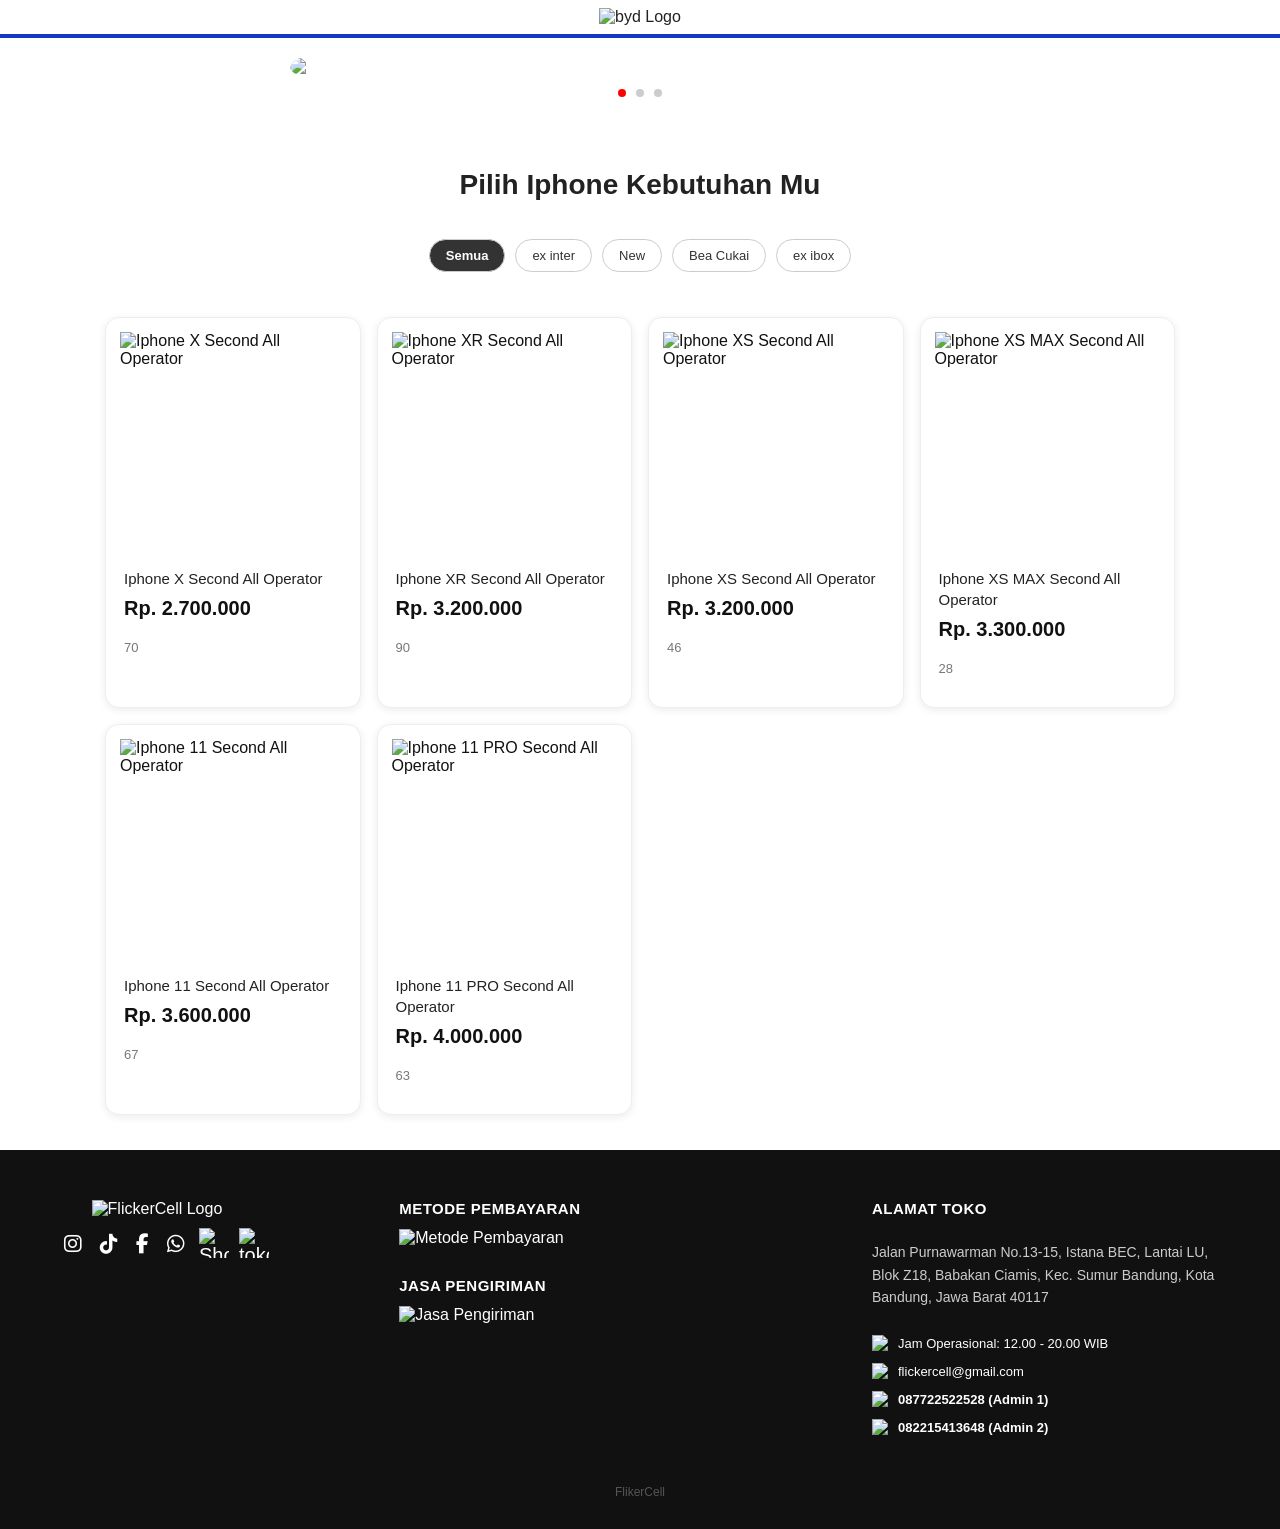
==== index.html @ 77866432 "Update index.html" ====
<!DOCTYPE html>
<html lang="id">
<head>
<meta charset="UTF-8" />
<meta name="viewport" content="width=device-width, initial-scale=1.0" />
<title>Iphone Bandung</title>
<link rel="stylesheet" href="style.css">
  <link rel="icon" href="/favicon.ico" type="image/x-icon">
<link rel="apple-touch-icon" href="/favicon.png">
<link rel="shortcut icon" href="/favicon.ico">
<meta name="google-site-verification" content="d69xEZaRfP4YIIbKnes-CXRsyvH5zd2n7mFxOsiTIuQ" />
</head>
<body>
<header>
  <img src="https://i.ibb.co.com/MxZSPYqS/20260525-080328.png" alt="byd Logo"> 
</header>

  <div class="slider">
  <div class="slides">
    <div class="slide active">
      <img src="https://i.ibb.co.com/QFhQN5Jx/40de943e-57df-45da-b0a8-2baca3d5ff9a-jpg-tplv-6i2l32qzxu-resize-jpeg-850-0.webp">
    </div>
    <div class="slide">
      <img src="https://i.ibb.co.com/HLL6GncL/489ab862-2b8e-408d-936a-4933743d2320-jpg-tplv-6i2l32qzxu-resize-jpeg-850-0.webp">
    </div>
    <div class="slide">
      <img src="https://i.ibb.co.com/S4hpyyCk/1779670259137.png">
    </div>
  </div>

  <div class="dots"></div>
  </div>
  
<main>
  <h2>Pilih Iphone Kebutuhan Mu</h2>
  <br>

  <div class="category-filter-container" 
    style="
    display: flex; 
    gap: 10px;
    justify-content: center;
    overflow-x: auto; 
    padding: 10px 0; 
    margin-bottom: 20px; 
    scrollbar-width: none; 
    -webkit-overflow-scrolling: touch;">
    
    <button class="filter-btn active" data-category="all" style="padding: 8px 16px; border-radius: 20px; border: 1px solid #ccc; background-color: #333; color: #fff; cursor: pointer; font-size: 13px; white-space: nowrap; font-weight: bold;">
      Semua
    </button>

    <button class="filter-btn" data-category="ex-inter" style="padding: 8px 16px; border-radius: 20px; border: 1px solid #ccc; background-color: #fff; color: #333; cursor: pointer; font-size: 13px; white-space: nowrap;">
      ex inter
    </button>

    <button class="filter-btn" data-category="new" style="padding: 8px 16px; border-radius: 20px; border: 1px solid #ccc; background-color: #fff; color: #333; cursor: pointer; font-size: 13px; white-space: nowrap;">
      New
    </button>

    <button class="filter-btn" data-category="bea-cukai" style="padding: 8px 16px; border-radius: 20px; border: 1px solid #ccc; background-color: #fff; color: #333; cursor: pointer; font-size: 13px; white-space: nowrap;">
      Bea Cukai
    </button>

    <button class="filter-btn" data-category="ex-ibox" style="padding: 8px 16px; border-radius: 20px; border: 1px solid #ccc; background-color: #fff; color: #333; cursor: pointer; font-size: 13px; white-space: nowrap;">
      ex ibox
    </button>

  </div>

  <div class="motor-container" id="motorList"></div>
</main>


<footer>
  <div class="footer-container">
    
    <div class="footer-column footer-left-side">
      <div class="footer-logo">
        <img src="https://i.ibb.co.com/1Gp24wQd/20260525-083515.png" alt="FlickerCell Logo"> 
      </div>
      <div class="social-icons">
        <a href="https://www.instagram.com/flickercell" title="Instagram"><i class="fab fa-instagram"></i></a>
        <a href="https://www.tiktok.com/@flickercell?_r=1&_t=ZS-96eoGU2IPG0" title="TikTok"><i class="fab fa-tiktok"></i></a>
        <a href="https://www.facebook.com/flickercell" title="Facebook"><i class="fab fa-facebook-f"></i></a>
        <a href="https://wa.me/6287722124495" target="_blank" title="WhatsApp"><i class="fab fa-whatsapp"></i></a>
        <a href="https://shopee.co.id/tiardestra"><img src="https://i.ibb.co.com/27V7FTwx/android-chrome-192x192.png" alt="Shopee"></a>
        <a href="https://tk.tokopedia.com/ZSx9Btdxv/"><img src="https://i.ibb.co.com/B2LNQmQD/android-chrome-192x192.png" alt="tokopedia"></a>
      </div>
    </div>

    <div class="footer-column footer-center-side">
      <div class="footer-section">
        <h4>Metode Pembayaran</h4>
        <div class="gateway-images">
          <img src="https://bim4s4kti.eraspace.com/media/wysiwyg/footer/Logo_FT_Payment_Gpay_27_Januari_2026_.png" alt="Metode Pembayaran">
        </div>
      </div>
      
      <div class="footer-section">
        <h4>Jasa Pengiriman</h4>
        <div class="gateway-images">
          <img src="https://i.ibb.co.com/4Zqh94nY/20260525-110727.png" alt="Jasa Pengiriman">
        </div>
      </div>
    </div>

    <div class="footer-column footer-right-side">
      <h4>Alamat Toko</h4>
      <div class="address-box">
        <p>Jalan Purnawarman No.13-15, Istana BEC, Lantai LU, Blok Z18, Babakan Ciamis, Kec. Sumur Bandung, Kota Bandung, Jawa Barat 40117</p>
      </div>

      <div class="contact-list-box" style="display: flex; flex-direction: column; gap: 12px; font-family: sans-serif; text-align: left; width: 100%; max-width: 400px; margin-top: 15px;"><div class="contact-item" style="display: flex; align-items: center; gap: 10px;"><img src="https://img.icons8.com/ios-glyphs/30/ffffff/clock--v1.png" alt="Jam" style="width: 16px; height: 16px; object-fit: contain;"><span style="font-size: 13px; color: #ffffff;">Jam Operasional: 12.00 - 20.00 WIB</span></div>
        <div class="contact-item" style="display: flex; align-items: center; gap: 10px;"><img src="https://img.icons8.com/ios-glyphs/30/ffffff/filled-message.png" alt="Email" style="width: 16px; height: 16px; object-fit: contain;"><a href="mailto:flickercell@gmail.com" style="font-size: 13px; color: #ffffff; text-decoration: none;">flickercell@gmail.com</a></div>
        <div class="contact-item" style="display: flex; align-items: center; gap: 10px;"><img src="https://img.icons8.com/ios-glyphs/30/ffffff/whatsapp.png" alt="WhatsApp" style="width: 16px; height: 16px; object-fit: contain;"><a href="https://wa.me/6287722522528" target="_blank" style="font-size: 13px; color: #ffffff; text-decoration: none; font-weight: bold;">087722522528 (Admin 1)</a></div>
        <div class="contact-item" style="display: flex; align-items: center; gap: 10px;"><img src="https://img.icons8.com/ios-glyphs/30/ffffff/whatsapp.png" alt="WhatsApp" style="width: 16px; height: 16px; object-fit: contain;"><a href="https://wa.me/6282215413648" target="_blank" style="font-size: 13px; color: #ffffff; text-decoration: none; font-weight: bold;">082215413648 (Admin 2)</a></div></div>
      
      
    </div>

  

  </div>

  <small>FlikerCell</small>
</footer>

  

<link
  rel="stylesheet"
  href="https://cdnjs.cloudflare.com/ajax/libs/font-awesome/6.5.0/css/all.min.css"
/>
<script src="script.js"></script>
  
</body>
</html>
---- style.css ----
/* ============================================================
   GLOBAL STYLE
============================================================ */
body {
  margin: 0;
  font-family: 'Arial', sans-serif;
  background: #fff;
  color: #222;
}

/* ============================================================
   HEADER BANNER UTAMA
============================================================ */
header {
  text-align: center;
  border-bottom: 4px solid #1339c2;
  padding: 8px 0;
}
header img {
  width: 150px;
  height: auto;
}

main {
  max-width: 1100px;
  margin: auto;
  padding: 20px;
}

h2 {
  text-align: center;
  margin-bottom: 10px;
  font-size: 28px;
  font-weight: bold;
}

header a img, footer a img {
  transition: opacity 0.3s ease;
}
header a img:hover, footer a img:hover {
  opacity: 0.85;
  cursor: pointer;
}

/* ============================================================
   TABS KATEGORI (BERANDA / HOMEPAGE)
============================================================ */
.tabs {
  display: flex;
  justify-content: center;
  flex-wrap: wrap;
  gap: 20px;
  margin-bottom: 25px;
}
.tab {
  font-size: 18px;
  font-weight: bold;
  cursor: pointer;
  color: #555;
  position: relative;
  transition: color 0.3s ease;
}
.tab:hover {
  color: #000;
}
.tab.active {
  color: red;
}
.tab.active::after {
  content: "";
  display: block;
  height: 3px;
  background: red;
  width: 100%;
  margin-top: 4px;
  border-radius: 2px;
}
  
/* ============================================================
   GRID & CARD PRODUK BERANDA (HOMEPAGE)
============================================================ */
#motorList {
  display: grid;
  grid-template-columns: repeat(auto-fit, minmax(220px, 1fr));
  gap: 16px;
  padding: 15px;
  max-width: 1200px;
  margin: auto;
}

.motor-card {
  border: 1px solid #eee;
  border-radius: 14px;
  background: #fff;
  overflow: hidden;
  box-shadow: 0 2px 8px rgba(0,0,0,0.08);
  transition: 0.25s;
  position: relative;
  display: block;
  text-decoration: none;
  color: #111;
  padding: 14px;
}
.motor-card:hover {
  transform: translateY(-4px);
  box-shadow: 0 4px 12px rgba(0,0,0,0.12);
}
.motor-card img {
  width: 100%;
  height: 220px;
  object-fit: contain;
  display: block;
  margin-bottom: 12px;
}
.motor-card .info {
  padding: 4px;
}
.motor-card h3 {
  margin: 0;
  font-size: 15px;
  font-weight: 400;
  line-height: 1.4;
  color: #222;
}
.price {
  margin-top: 8px;
  font-size: 20px;
  font-weight: bold;
  color: #111;
}
.sold {
  margin-top: 4px;
  font-size: 13px;
  color: #777;
}
.new-label {
  position: absolute;
  top: 10px;
  right: 10px;
  background: red;
  color: white;
  padding: 4px 10px;
  border-radius: 999px;
  font-size: 12px;
  font-weight: bold;
}

/* ============================================================
   AUTO BANNER PROMO (HOMEPAGE / BERANDA)
============================================================ */
.slider {
  position: relative;
  overflow: hidden;
  margin: 20px auto;
  border-radius: 12px;
  max-width: 700px;
}
.slides {
  display: flex;
  transition: transform 0.5s ease;
}
.slide {
  min-width: 100%;
}
.slides img {
  width: 100%;
  display: block;
  border-radius: 12px;
  object-fit: contain;
}
.dots {
  text-align: center;
  margin-top: 10px;
}
.dots span {
  height: 8px;
  width: 8px;
  margin: 5px;
  display: inline-block;
  background: #ccc;
  border-radius: 50%;
  cursor: pointer;
  transition: background 0.3s;
}
.dots .active {
  background: red;
}

/* ============================================================
   HALAMAN DETIL POSTINGAN (KHUSUS PRODUK / IPHONE)
============================================================ */
.post-container {
  max-width: 600px;
  margin: 20px auto;
  padding: 0 15px;
}
.post {
  border: none !important;
  box-shadow: none !important;
}

/* Slider Gambar Detil Produk */
.image-slider {
  position: relative;
  width: 100%;
  max-width: 500px; 
  margin: 0 auto 10px auto;
  overflow: hidden;
  border-radius: 12px;
  background: #f8f8f8;
  box-shadow: 0 2px 10px rgba(0,0,0,0.05);
}
.slider-wrapper {
  display: flex;
  width: 100%;
  transition: transform 0.4s ease-in-out;
  touch-action: pan-y;
}
.slider-wrapper img {
  width: 100%;
  flex-shrink: 0;
  object-fit: contain;
  background: #fff;
}

/* Lingkaran Dots Halaman Detil */
.slider-dots {
  text-align: center;
  padding: 10px 0;
  width: 100%;
}
.slider-dots .dot {
  cursor: pointer;
  height: 9px;
  width: 9px;
  margin: 0 5px;
  background-color: #cccccc; 
  border-radius: 50%;
  display: inline-block;
  transition: all 0.3s ease;
}
.slider-dots .dot.active, .slider-dots .dot:hover {
  background-color: #222222 !important; 
  transform: scale(1.2);
}

/* Header Info Harga & Judul Detil */
.product-info-header {
  margin-top: 15px;
  text-align: left;
}
.product-info-header .product-price {
  color: #25D366; 
  font-size: 22px;
  font-weight: bold;
  margin: 0 0 5px 0;
}
.product-info-header h1 {
  font-size: 24px;
  margin: 0 !important;
  color: #222222 !important; /* Judul disetel gelap agar tidak menyatu ke background */
  font-weight: bold;
  border-left: none !important;
  padding-left: 0 !important;
  text-align: left;
}

/* Kotak Deskripsi Tunggal (Sudah Disatukan) */
.product-description {
  margin-top: 20px;
  border-top: 1px solid #eeeeee;
  padding-top: 15px;
}
.product-description h2 {
  font-size: 16px;
  color: #777777;
  margin-bottom: 12px;
  text-align: left;
  text-transform: uppercase;
  letter-spacing: 0.5px;
}
.desc-box.full-desc {
  background: #f9f9f9; 
  padding: 18px;
  border-radius: 10px;
  border: 1px solid #eaeaea;
  text-align: left;
}
.desc-box h3 {
  font-size: 14px;
  margin: 15px 0 10px 0;
  color: #222222;
}
.desc-box h3:first-child {
  margin-top: 0;
}
.desc-box ul {
  margin: 0 0 15px 0;
  padding-left: 20px;
  color: #444444;
  font-size: 14px;
  line-height: 1.6;
}
.desc-box ul:last-child {
  margin-bottom: 0;
}
.desc-divider {
  border: 0;
  border-top: 1px dashed #dddddd;
  margin: 15px 0;
}

/* Tombol Aksi Beli Sekarang */
.buy-action-container {
  margin-top: 25px;
  text-align: center;
}
.buy-now-btn {
  display: inline-flex;
  align-items: center;
  justify-content: center;
  gap: 8px;
  width: 95%;
  max-width: 400px;
  padding: 14px;
  background-color: #25D366; 
  color: #ffffff;
  font-size: 16px;
  font-weight: bold;
  text-decoration: none;
  border-radius: 10px;
  box-shadow: 0 4px 12px rgba(37, 211, 102, 0.2);
  transition: transform 0.2s, background-color 0.2s;
}
.buy-now-btn:hover {
  background-color: #1fba58;
  transform: translateY(-2px);
}

/* ============================================================
   WADAH AREA FOOTER (RESPONSIVE)
============================================================ */
footer {
  background: #111;
  color: #fff;
  padding: 50px 5vw 30px;
  font-family: 'Arial', sans-serif;
  width: 100%;
  box-sizing: border-box;
}
.footer-container {
  display: flex;
  justify-content: space-between;
  align-items: flex-start;
  flex-wrap: nowrap;
  gap: 60px;
}
.footer-column {
  display: flex;
  flex-direction: column;
}
.footer-left-side { flex: 0.8; gap: 15px; }
.footer-center-side { flex: 1.2; gap: 30px; }
.footer-right-side { flex: 1; gap: 12px; }

.footer-logo img {
  width: 220px;
  height: auto;
  display: block;
  margin: 0 auto; /* Logo FlickerCell presisi */
}
.social-icons { display: flex; gap: 18px; }
.social-icons a {
  color: #fff;
  font-size: 20px;
  text-decoration: none;
  transition: transform 0.2s, color 0.2s;
}
.social-icons a:hover { color: #25D366; transform: scale(1.15); }
.social-icons a img {
  width: 30px !important;    
  height: 30px !important;   
  object-fit: contain !important;
  display: inline-block !important;
  vertical-align: middle !important; 
  margin-top: -6px !important; 
  margin-left: -4px !important;
  margin-right: -4px !important;
}

footer h4 {
  font-size: 15px;
  font-weight: bold;
  color: #fff;
  margin: 0 0 12px 0;
  text-transform: uppercase;
  letter-spacing: 0.5px;
}
.gateway-images img {
  width: 100%;
  max-width: 340px;
  height: auto;
  display: block;
}
.address-box p { font-size: 14px; color: #ccc; line-height: 1.6; margin: 0; }
footer small { display: block; margin-top: 50px; text-align: center; color: #555; font-size: 12px; }

/* ============================================================
   TOMBOL TOGGLE FLOATING WHATSAPP
============================================================ */
.whatsapp-float {
  position: fixed;
  width: 60px;
  height: 60px;
  bottom: 25px;
  right: 25px;
  background-color: #25d366;
  border-radius: 50%;
  display: flex !important;
  justify-content: center !important;
  align-items: center !important;
  box-shadow: 0 4px 15px rgba(0,0,0,0.2);
  z-index: 9999;
  animation: pulse-green 2s infinite;
}
.whatsapp-float svg { width: 32px !important; fill: white !important; }
@keyframes pulse-green {
  0% { box-shadow: 0 0 0 0 rgba(37, 211, 102, 0.7); }
  70% { box-shadow: 0 0 0 15px rgba(37, 211, 102, 0); }
  100% { box-shadow: 0 0 0 0 rgba(37, 211, 102, 0); }
}

/* ============================================================
   MEDIA QUERY LAYAR MOBILE HP (MAX-WIDTH: 768PX)
============================================================ */
@media (max-width: 768px) {
  #motorList { grid-template-columns: repeat(2, 1fr); gap: 12px; padding: 12px; }
  .slider { max-width: 100%; }
  
  /* Struktur Footer Mobile Rata Tengah */
  .footer-container { flex-direction: column; align-items: center; text-align: center; gap: 35px; }
  .footer-left-side, .footer-center-side, .footer-right-side { align-items: center; text-align: center; width: 100%; }
  .social-icons { justify-content: center; }
  .gateway-images img { margin: 0 auto; }
  .address-box p { text-align: center; }
  
  .buy-now-btn { max-width: 100%; } /* Melebar penuh di HP agar mudah ditap jari */
  }
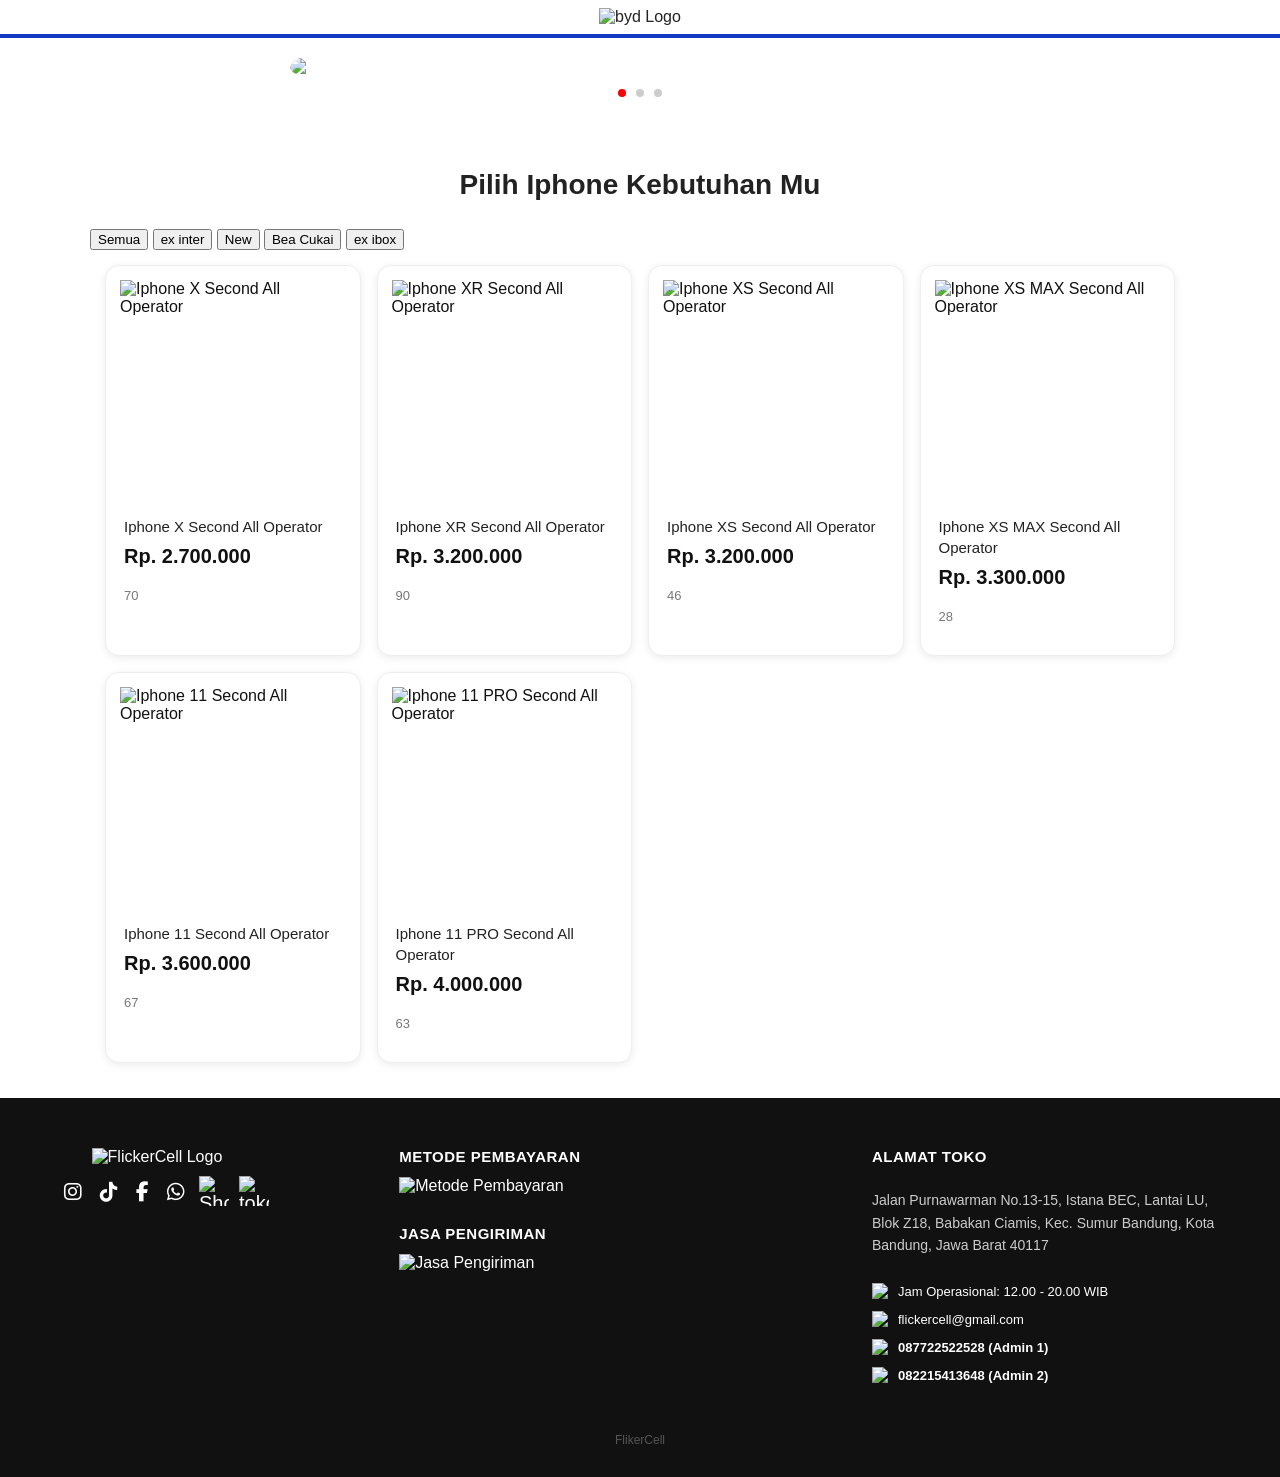
==== commit 1729d790: "Update index.html" ====
--- a/index.html
+++ b/index.html
@@ -35,41 +35,17 @@
   <h2>Pilih Iphone Kebutuhan Mu</h2>
   <br>
 
-  <div class="category-filter-container" 
-    style="
-    display: flex; 
-    gap: 10px;
-    justify-content: center;
-    overflow-x: auto; 
-    padding: 10px 0; 
-    margin-bottom: 20px; 
-    scrollbar-width: none; 
-    -webkit-overflow-scrolling: touch;">
-    
-    <button class="filter-btn active" data-category="all" style="padding: 8px 16px; border-radius: 20px; border: 1px solid #ccc; background-color: #333; color: #fff; cursor: pointer; font-size: 13px; white-space: nowrap; font-weight: bold;">
-      Semua
-    </button>
-
-    <button class="filter-btn" data-category="ex-inter" style="padding: 8px 16px; border-radius: 20px; border: 1px solid #ccc; background-color: #fff; color: #333; cursor: pointer; font-size: 13px; white-space: nowrap;">
-      ex inter
-    </button>
-
-    <button class="filter-btn" data-category="new" style="padding: 8px 16px; border-radius: 20px; border: 1px solid #ccc; background-color: #fff; color: #333; cursor: pointer; font-size: 13px; white-space: nowrap;">
-      New
-    </button>
-
-    <button class="filter-btn" data-category="bea-cukai" style="padding: 8px 16px; border-radius: 20px; border: 1px solid #ccc; background-color: #fff; color: #333; cursor: pointer; font-size: 13px; white-space: nowrap;">
-      Bea Cukai
-    </button>
-
-    <button class="filter-btn" data-category="ex-ibox" style="padding: 8px 16px; border-radius: 20px; border: 1px solid #ccc; background-color: #fff; color: #333; cursor: pointer; font-size: 13px; white-space: nowrap;">
-      ex ibox
-    </button>
-
+  <div class="category-filter-container">
+    <button class="filter-btn active" data-category="all">Semua</button>
+    <button class="filter-btn" data-category="ex-inter">ex inter</button>
+    <button class="filter-btn" data-category="new">New</button>
+    <button class="filter-btn" data-category="bea-cukai">Bea Cukai</button>
+    <button class="filter-btn" data-category="ex-ibox">ex ibox</button>
   </div>
 
   <div class="motor-container" id="motorList"></div>
 </main>
+
 
 
 <footer>
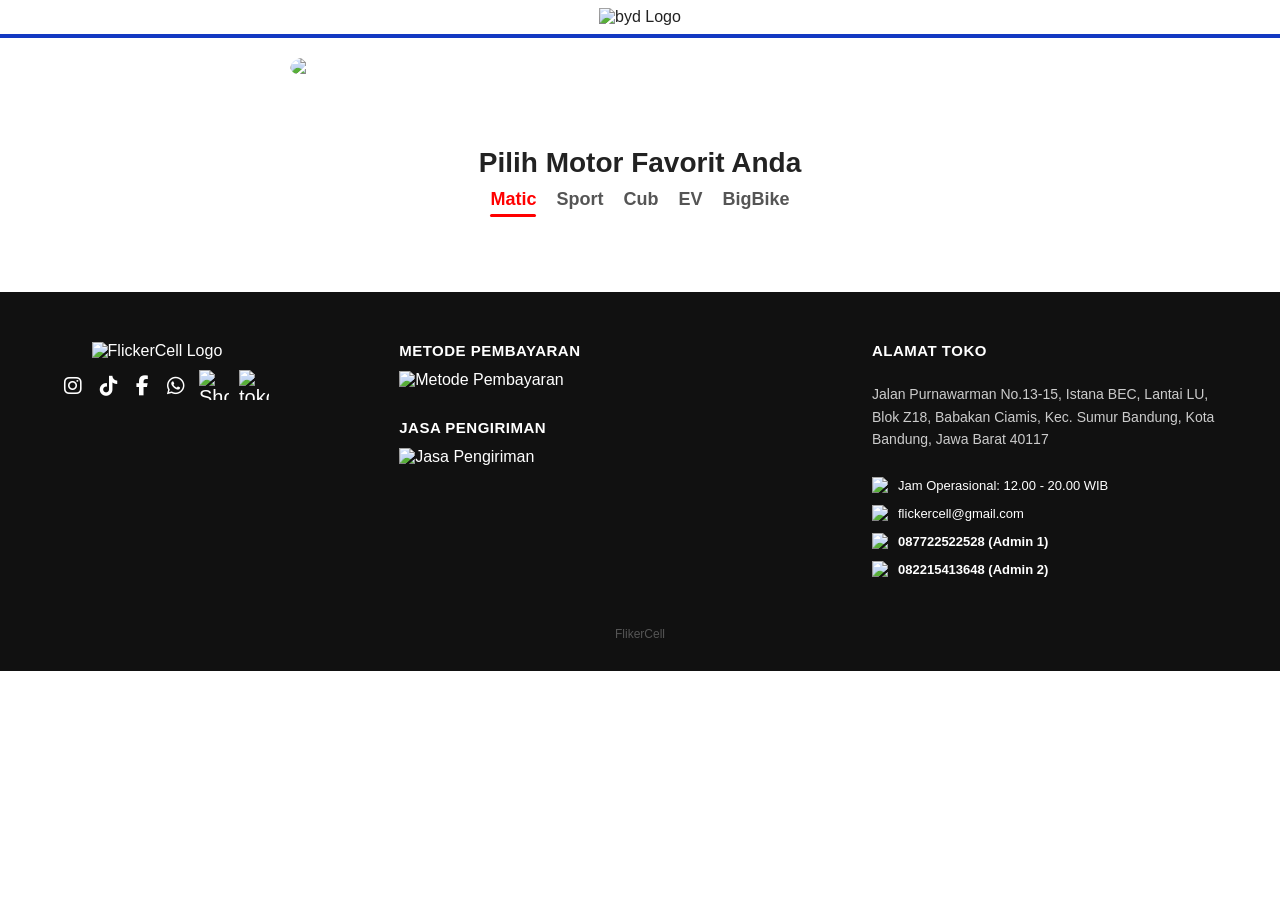
==== commit 459b8096: "Update index.html" ====
--- a/index.html
+++ b/index.html
@@ -32,15 +32,13 @@
   </div>
   
 <main>
-  <h2>Pilih Iphone Kebutuhan Mu</h2>
-  <br>
-
-  <div class="category-filter-container">
-    <button class="filter-btn active" data-category="all">Semua</button>
-    <button class="filter-btn" data-category="ex-inter">ex inter</button>
-    <button class="filter-btn" data-category="new">New</button>
-    <button class="filter-btn" data-category="bea-cukai">Bea Cukai</button>
-    <button class="filter-btn" data-category="ex-ibox">ex ibox</button>
+  <h2>Pilih Motor Favorit Anda</h2>
+  <div class="tabs">
+    <div class="tab active" data-category="matic">Matic</div>
+    <div class="tab" data-category="sport">Sport</div>
+    <div class="tab" data-category="cub">Cub</div>
+    <div class="tab" data-category="ev">EV</div>
+    <div class="tab" data-category="bigbike">BigBike</div>
   </div>
 
   <div class="motor-container" id="motorList"></div>
--- a/style.css
+++ b/style.css
@@ -185,6 +185,76 @@
 .dots .active {
   background: red;
 }
+
+
+/* --- STYLING UTAMA CONTAINER & TOMBOL --- */
+.category-filter-container {
+  display: flex;
+  overflow-x: auto;
+  scrollbar-width: none; /* Hilangkan scrollbar di Firefox */
+  -webkit-overflow-scrolling: touch; /* Scroll smooth di iPhone */
+}
+
+.category-filter-container::-webkit-scrollbar {
+  display: none; /* Hilangkan scrollbar di Chrome/Safari */
+}
+
+.filter-btn {
+  border: 1px solid #ccc;
+  border-radius: 20px;
+  cursor: pointer;
+  white-space: nowrap;
+  transition: all 0.3s ease;
+}
+
+
+/* --- TAMPILAN DESKTOP (Layar Lebar) --- */
+@media (min-width: 769px) {
+  .category-filter-container {
+    justify-content: center; /* Tombol otomatis ke tengah di PC */
+    gap: 10px;
+    padding: 10px 0;
+    margin-bottom: 20px;
+  }
+  
+  .filter-btn {
+    padding: 8px 16px;
+    font-size: 13px;
+    background-color: #fff;
+    color: #333;
+  }
+  
+  .filter-btn.active {
+    background-color: #333;
+    color: #fff;
+    font-weight: bold;
+  }
+}
+
+
+/* --- TAMPILAN MOBILE (Layar HP) --- */
+@media (max-width: 768px) {
+  .category-filter-container {
+    justify-content: flex-start; /* Mepet kiri di HP agar bisa di-slide/geser */
+    gap: 6px;
+    padding: 5px 10px;
+    margin-bottom: 15px;
+  }
+  
+  .filter-btn {
+    padding: 6px 12px; /* Ukuran boks mengecil di HP */
+    font-size: 11px;    /* Tulisan mengecil di HP */
+    background-color: #fff;
+    color: #333;
+  }
+  
+  .filter-btn.active {
+    background-color: #333;
+    color: #fff;
+    font-weight: bold;
+  }
+}
+
 
 /* ============================================================
    HALAMAN DETIL POSTINGAN (KHUSUS PRODUK / IPHONE)
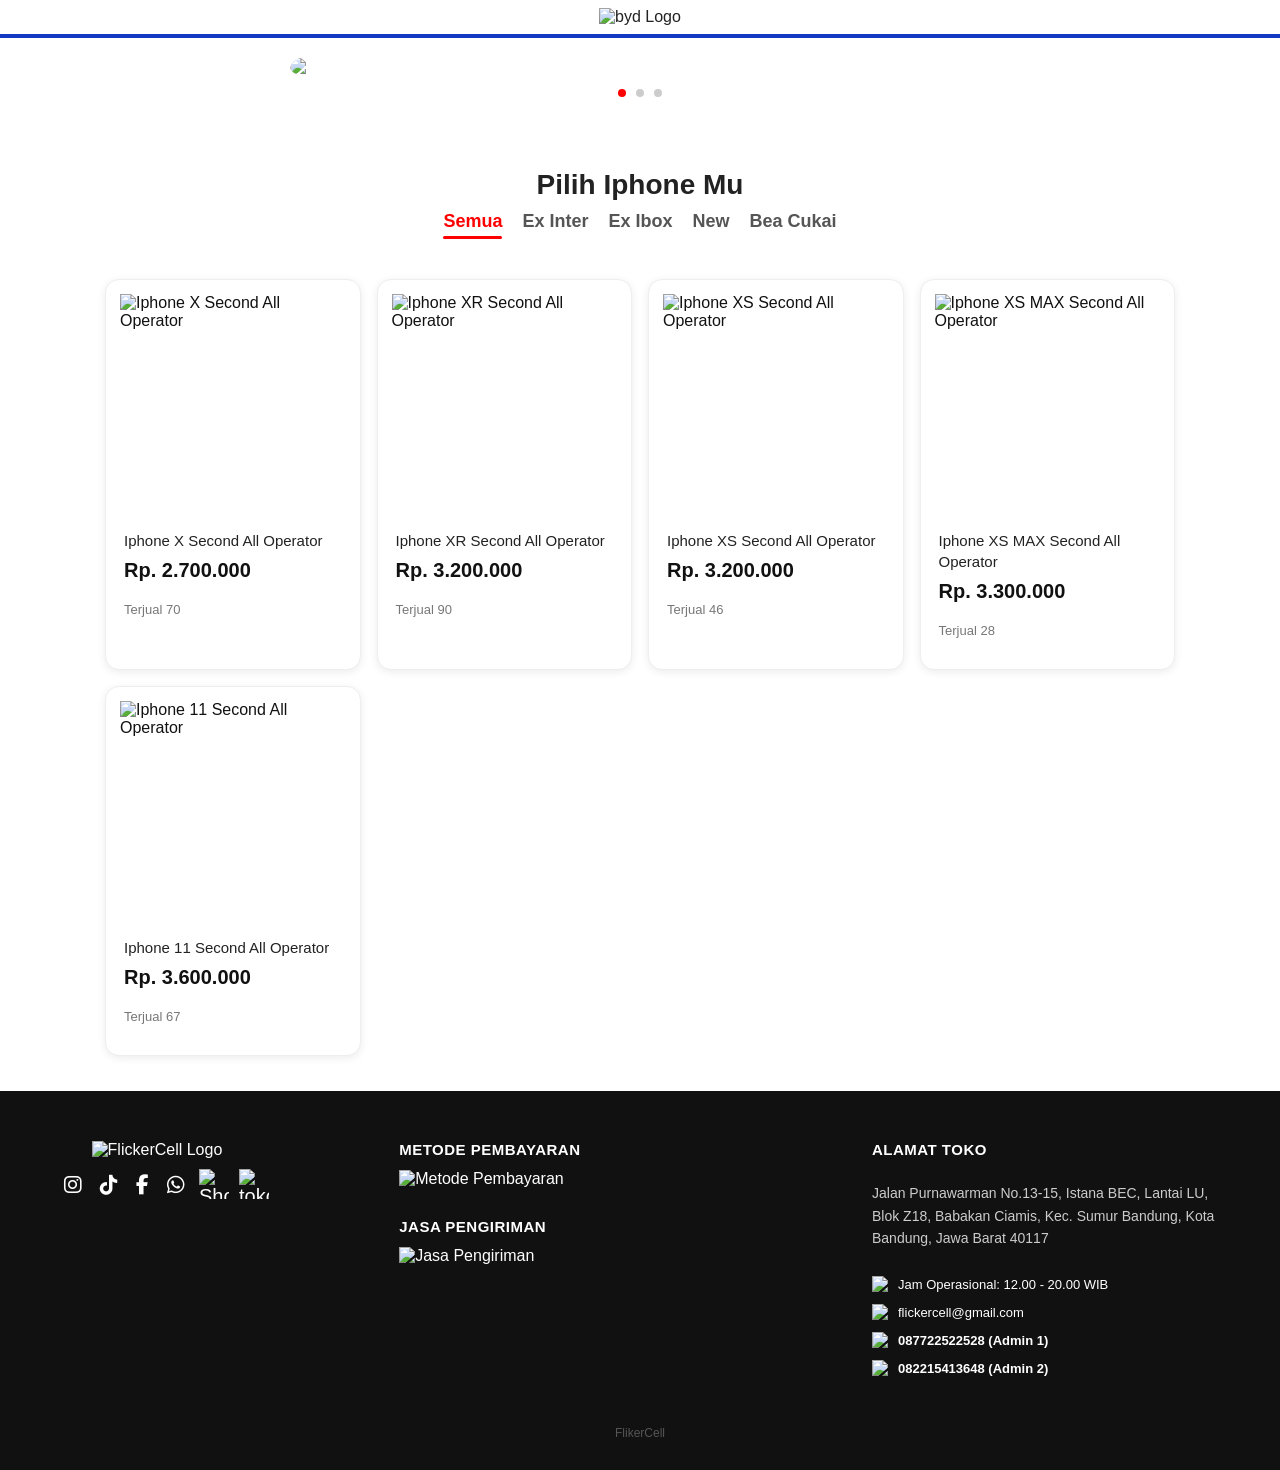
==== commit 07d2ba98: "Update index.html" ====
--- a/index.html
+++ b/index.html
@@ -32,13 +32,13 @@
   </div>
   
 <main>
-  <h2>Pilih Motor Favorit Anda</h2>
+  <h2>Pilih Iphone Mu</h2>
   <div class="tabs">
-    <div class="tab active" data-category="matic">Matic</div>
-    <div class="tab" data-category="sport">Sport</div>
-    <div class="tab" data-category="cub">Cub</div>
-    <div class="tab" data-category="ev">EV</div>
-    <div class="tab" data-category="bigbike">BigBike</div>
+    <div class="tab active" data-category="matic">Semua</div>
+    <div class="tab" data-category="inter">Ex Inter</div>
+    <div class="tab" data-category="ibox">Ex Ibox</div>
+    <div class="tab" data-category="new">New</div>
+    <div class="tab" data-category="cukai">Bea Cukai</div>
   </div>
 
   <div class="motor-container" id="motorList"></div>
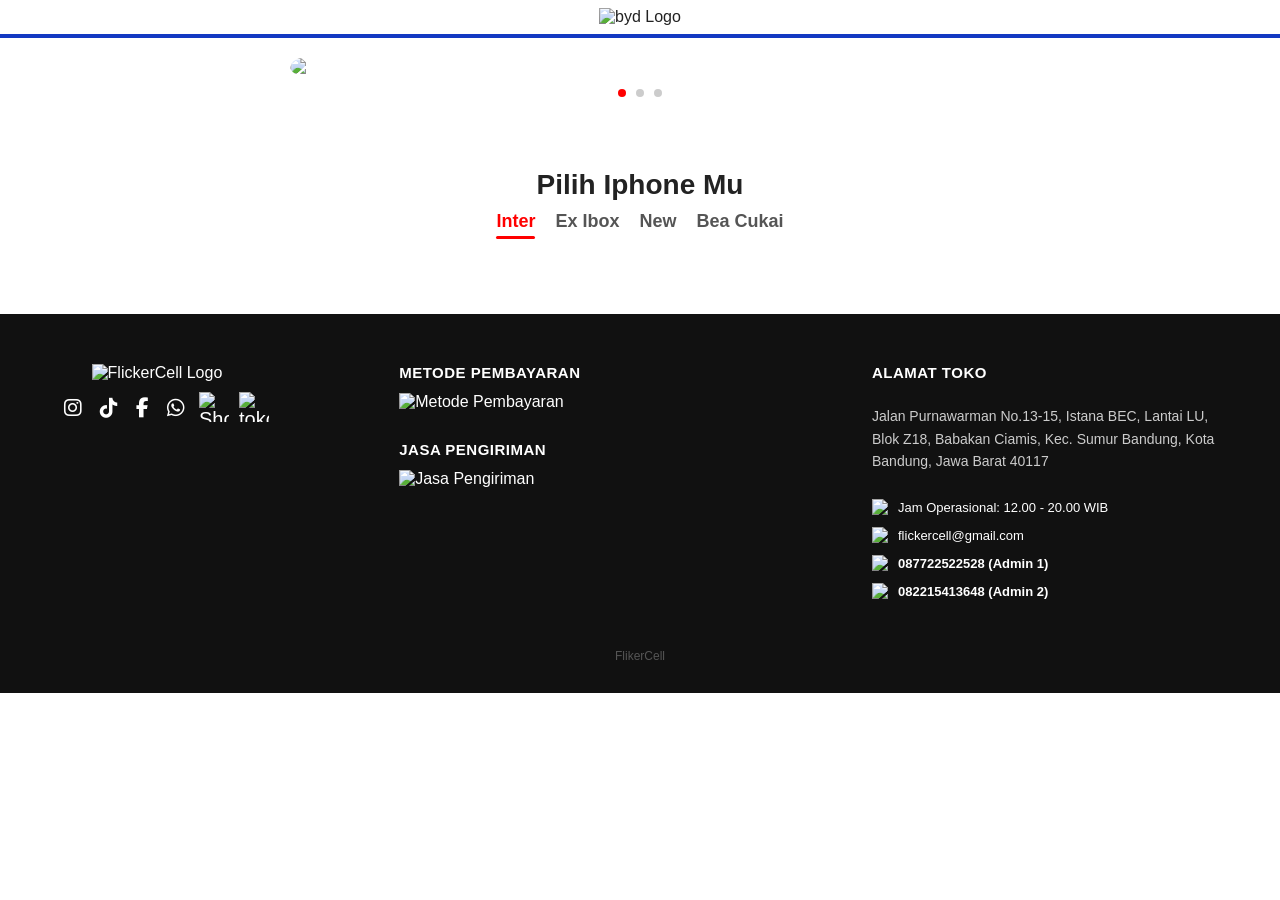
==== commit 9d4c0131: "Update index.html" ====
--- a/index.html
+++ b/index.html
@@ -34,8 +34,7 @@
 <main>
   <h2>Pilih Iphone Mu</h2>
   <div class="tabs">
-    <div class="tab active" data-category="matic">Semua</div>
-    <div class="tab" data-category="inter">Ex Inter</div>
+    <div class="tab active" data-category="inter">Inter</div>
     <div class="tab" data-category="ibox">Ex Ibox</div>
     <div class="tab" data-category="new">New</div>
     <div class="tab" data-category="cukai">Bea Cukai</div>
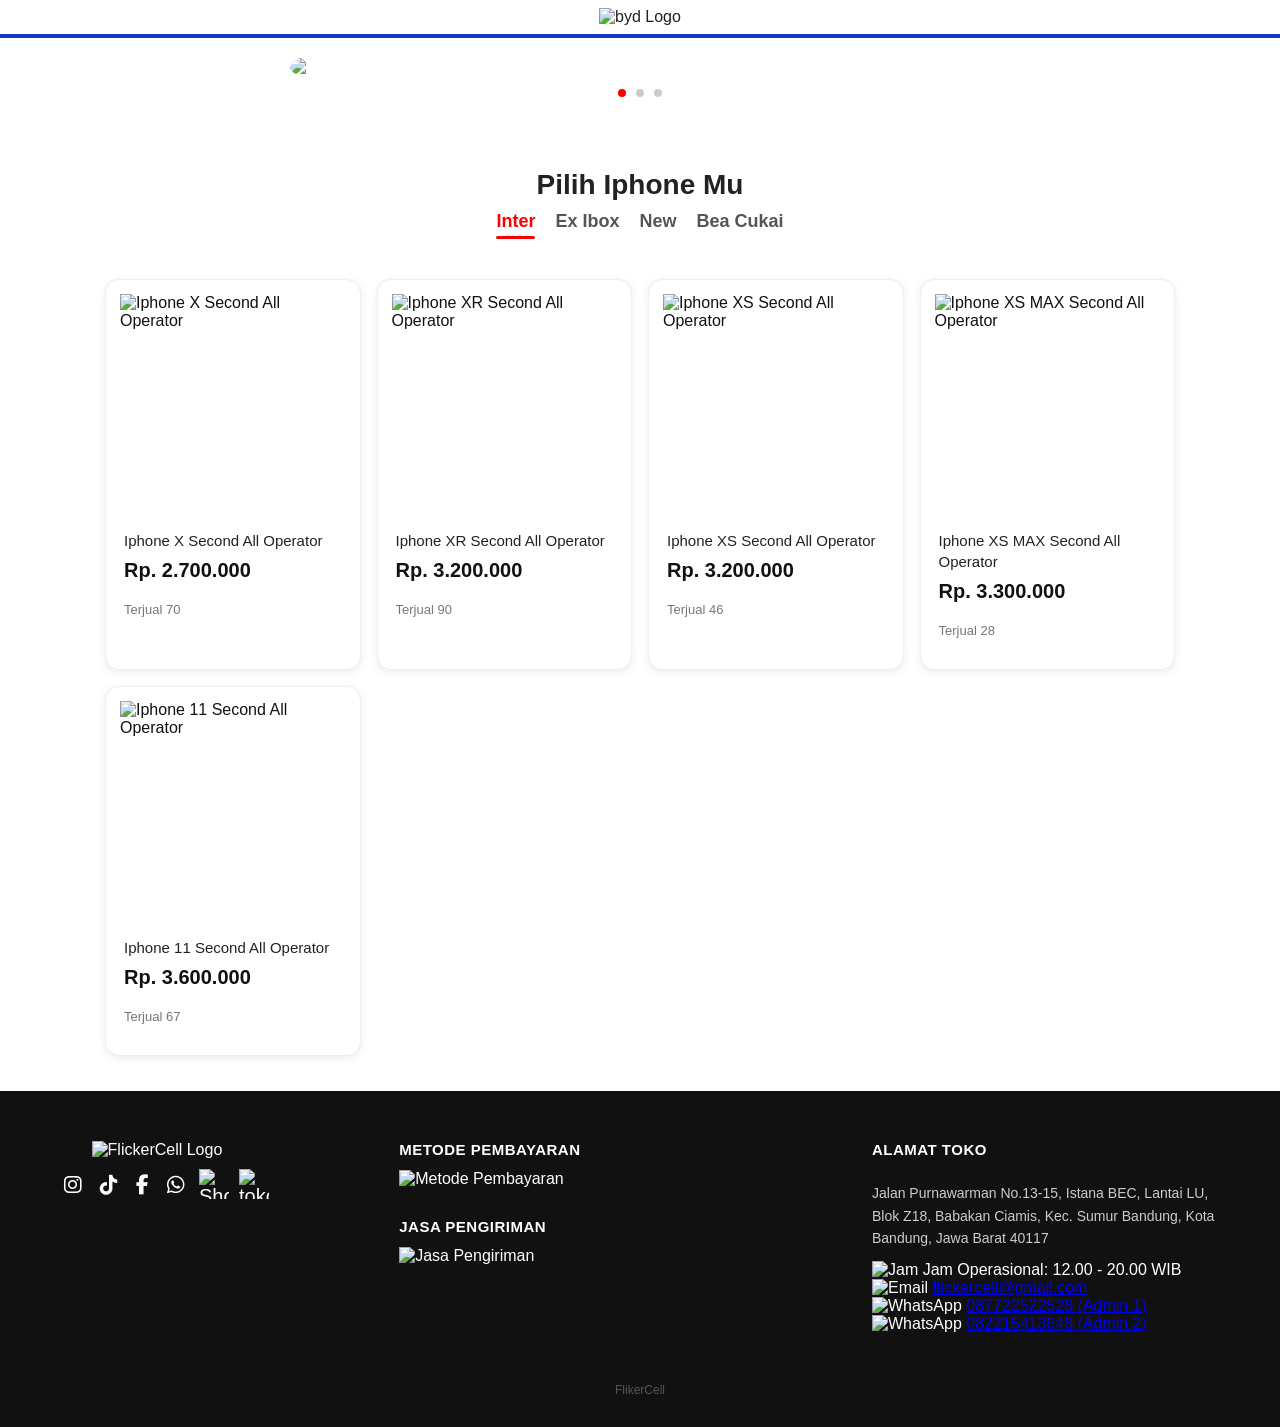
==== commit e63cb7d1: "Update index.html" ====
--- a/index.html
+++ b/index.html
@@ -84,11 +84,24 @@
         <p>Jalan Purnawarman No.13-15, Istana BEC, Lantai LU, Blok Z18, Babakan Ciamis, Kec. Sumur Bandung, Kota Bandung, Jawa Barat 40117</p>
       </div>
 
-      <div class="contact-list-box" style="display: flex; flex-direction: column; gap: 12px; font-family: sans-serif; text-align: left; width: 100%; max-width: 400px; margin-top: 15px;"><div class="contact-item" style="display: flex; align-items: center; gap: 10px;"><img src="https://img.icons8.com/ios-glyphs/30/ffffff/clock--v1.png" alt="Jam" style="width: 16px; height: 16px; object-fit: contain;"><span style="font-size: 13px; color: #ffffff;">Jam Operasional: 12.00 - 20.00 WIB</span></div>
-        <div class="contact-item" style="display: flex; align-items: center; gap: 10px;"><img src="https://img.icons8.com/ios-glyphs/30/ffffff/filled-message.png" alt="Email" style="width: 16px; height: 16px; object-fit: contain;"><a href="mailto:flickercell@gmail.com" style="font-size: 13px; color: #ffffff; text-decoration: none;">flickercell@gmail.com</a></div>
-        <div class="contact-item" style="display: flex; align-items: center; gap: 10px;"><img src="https://img.icons8.com/ios-glyphs/30/ffffff/whatsapp.png" alt="WhatsApp" style="width: 16px; height: 16px; object-fit: contain;"><a href="https://wa.me/6287722522528" target="_blank" style="font-size: 13px; color: #ffffff; text-decoration: none; font-weight: bold;">087722522528 (Admin 1)</a></div>
-        <div class="contact-item" style="display: flex; align-items: center; gap: 10px;"><img src="https://img.icons8.com/ios-glyphs/30/ffffff/whatsapp.png" alt="WhatsApp" style="width: 16px; height: 16px; object-fit: contain;"><a href="https://wa.me/6282215413648" target="_blank" style="font-size: 13px; color: #ffffff; text-decoration: none; font-weight: bold;">082215413648 (Admin 2)</a></div></div>
-      
+      <div class="contact-list-box">
+<div class="contact-item">
+<img src="[https://img.icons8.com/ios-glyphs/30/ffffff/clock--v1.png](https://img.icons8.com/ios-glyphs/30/ffffff/clock--v1.png)" alt="Jam">
+<span>Jam Operasional: 12.00 - 20.00 WIB</span>
+</div>
+<div class="contact-item">
+<img src="[https://img.icons8.com/ios-glyphs/30/ffffff/filled-message.png](https://img.icons8.com/ios-glyphs/30/ffffff/filled-message.png)" alt="Email">
+<a href="mailto:flickercell@gmail.com">flickercell@gmail.com</a>
+</div>
+<div class="contact-item">
+<img src="[https://img.icons8.com/ios-glyphs/30/ffffff/whatsapp.png](https://img.icons8.com/ios-glyphs/30/ffffff/whatsapp.png)" alt="WhatsApp">
+<a href="[https://wa.me/6287722522528](https://wa.me/6287722522528)" target="_blank" class="admin-link">087722522528 (Admin 1)</a>
+</div>
+<div class="contact-item">
+<img src="[https://img.icons8.com/ios-glyphs/30/ffffff/whatsapp.png](https://img.icons8.com/ios-glyphs/30/ffffff/whatsapp.png)" alt="WhatsApp">
+<a href="[https://wa.me/6282215413648](https://wa.me/6282215413648)" target="_blank" class="admin-link">082215413648 (Admin 2)</a>
+</div>
+      </div>
       
     </div>
 
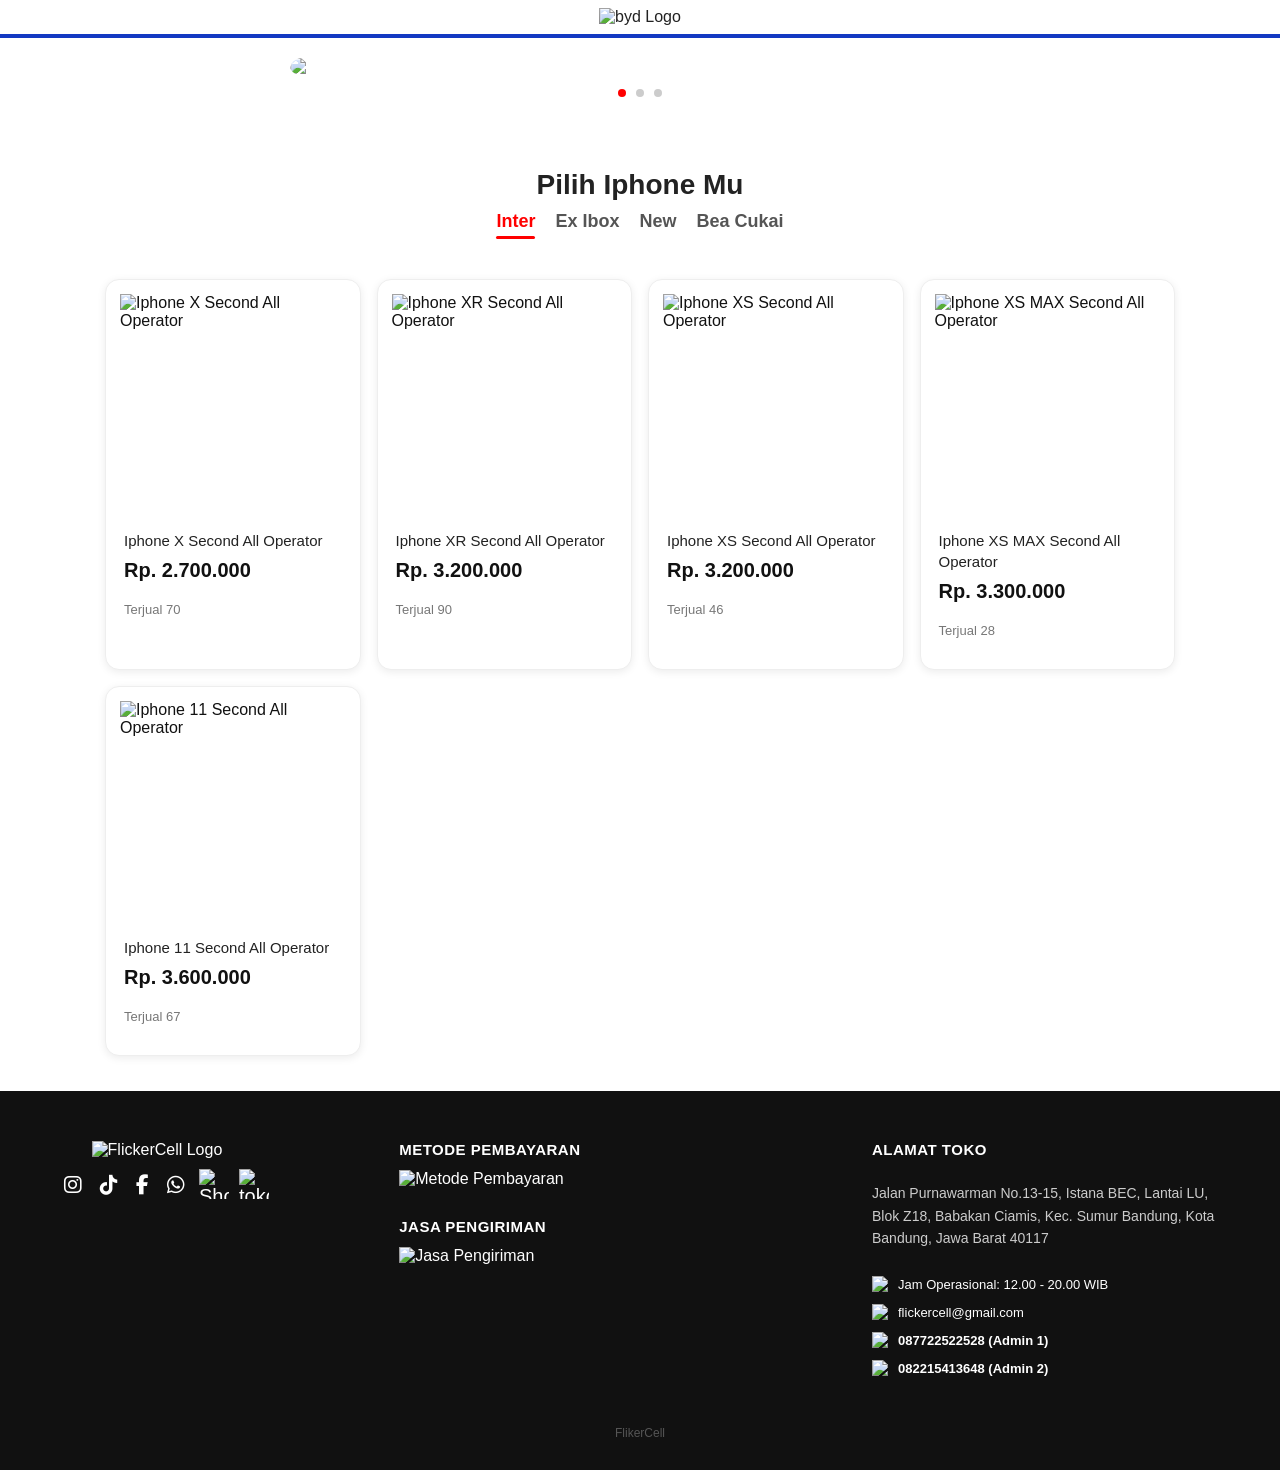
==== commit e14d5a83: "Update index.html" ====
--- a/index.html
+++ b/index.html
@@ -84,24 +84,11 @@
         <p>Jalan Purnawarman No.13-15, Istana BEC, Lantai LU, Blok Z18, Babakan Ciamis, Kec. Sumur Bandung, Kota Bandung, Jawa Barat 40117</p>
       </div>
 
-      <div class="contact-list-box">
-<div class="contact-item">
-<img src="[https://img.icons8.com/ios-glyphs/30/ffffff/clock--v1.png](https://img.icons8.com/ios-glyphs/30/ffffff/clock--v1.png)" alt="Jam">
-<span>Jam Operasional: 12.00 - 20.00 WIB</span>
-</div>
-<div class="contact-item">
-<img src="[https://img.icons8.com/ios-glyphs/30/ffffff/filled-message.png](https://img.icons8.com/ios-glyphs/30/ffffff/filled-message.png)" alt="Email">
-<a href="mailto:flickercell@gmail.com">flickercell@gmail.com</a>
-</div>
-<div class="contact-item">
-<img src="[https://img.icons8.com/ios-glyphs/30/ffffff/whatsapp.png](https://img.icons8.com/ios-glyphs/30/ffffff/whatsapp.png)" alt="WhatsApp">
-<a href="[https://wa.me/6287722522528](https://wa.me/6287722522528)" target="_blank" class="admin-link">087722522528 (Admin 1)</a>
-</div>
-<div class="contact-item">
-<img src="[https://img.icons8.com/ios-glyphs/30/ffffff/whatsapp.png](https://img.icons8.com/ios-glyphs/30/ffffff/whatsapp.png)" alt="WhatsApp">
-<a href="[https://wa.me/6282215413648](https://wa.me/6282215413648)" target="_blank" class="admin-link">082215413648 (Admin 2)</a>
-</div>
-      </div>
+            <div class="contact-list-box" style="display: flex; flex-direction: column; gap: 12px; font-family: sans-serif; text-align: left; width: 100%; max-width: 400px; margin-top: 15px;"><div class="contact-item" style="display: flex; align-items: center; gap: 10px;"><img src="https://img.icons8.com/ios-glyphs/30/ffffff/clock--v1.png" alt="Jam" style="width: 16px; height: 16px; object-fit: contain;"><span style="font-size: 13px; color: #ffffff;">Jam Operasional: 12.00 - 20.00 WIB</span></div>
+        <div class="contact-item" style="display: flex; align-items: center; gap: 10px;"><img src="https://img.icons8.com/ios-glyphs/30/ffffff/filled-message.png" alt="Email" style="width: 16px; height: 16px; object-fit: contain;"><a href="mailto:flickercell@gmail.com" style="font-size: 13px; color: #ffffff; text-decoration: none;">flickercell@gmail.com</a></div>
+        <div class="contact-item" style="display: flex; align-items: center; gap: 10px;"><img src="https://img.icons8.com/ios-glyphs/30/ffffff/whatsapp.png" alt="WhatsApp" style="width: 16px; height: 16px; object-fit: contain;"><a href="https://wa.me/6287722522528" target="_blank" style="font-size: 13px; color: #ffffff; text-decoration: none; font-weight: bold;">087722522528 (Admin 1)</a></div>
+        <div class="contact-item" style="display: flex; align-items: center; gap: 10px;"><img src="https://img.icons8.com/ios-glyphs/30/ffffff/whatsapp.png" alt="WhatsApp" style="width: 16px; height: 16px; object-fit: contain;"><a href="https://wa.me/6282215413648" target="_blank" style="font-size: 13px; color: #ffffff; text-decoration: none; font-weight: bold;">082215413648 (Admin 2)</a></div></div>
+      
       
     </div>
 
--- a/style.css
+++ b/style.css
@@ -516,4 +516,36 @@
   
   .buy-now-btn { max-width: 100%; } /* Melebar penuh di HP agar mudah ditap jari */
   }
-  
+
+
+
+.contact-list-box {
+display: flex;
+flex-direction: column;
+gap: 12px;
+font-family: sans-serif;
+text-align: left;
+width: 100%;
+max-width: 400px;
+margin: 15px auto 0 auto; /* Nilai 'auto' di kanan-kiri ini yang otomatis mendorong box ke tengah layar */
+}
+.contact-item {
+display: flex;
+align-items: center;
+gap: 10px;
+}
+.contact-item img {
+width: 16px;
+height: 16px;
+object-fit: contain;
+}
+.contact-item span,
+.contact-item a {
+font-size: 13px;
+color: #ffffff;
+text-decoration: none;
+}
+.contact-item a.admin-link {
+font-weight: bold;
+}
+  
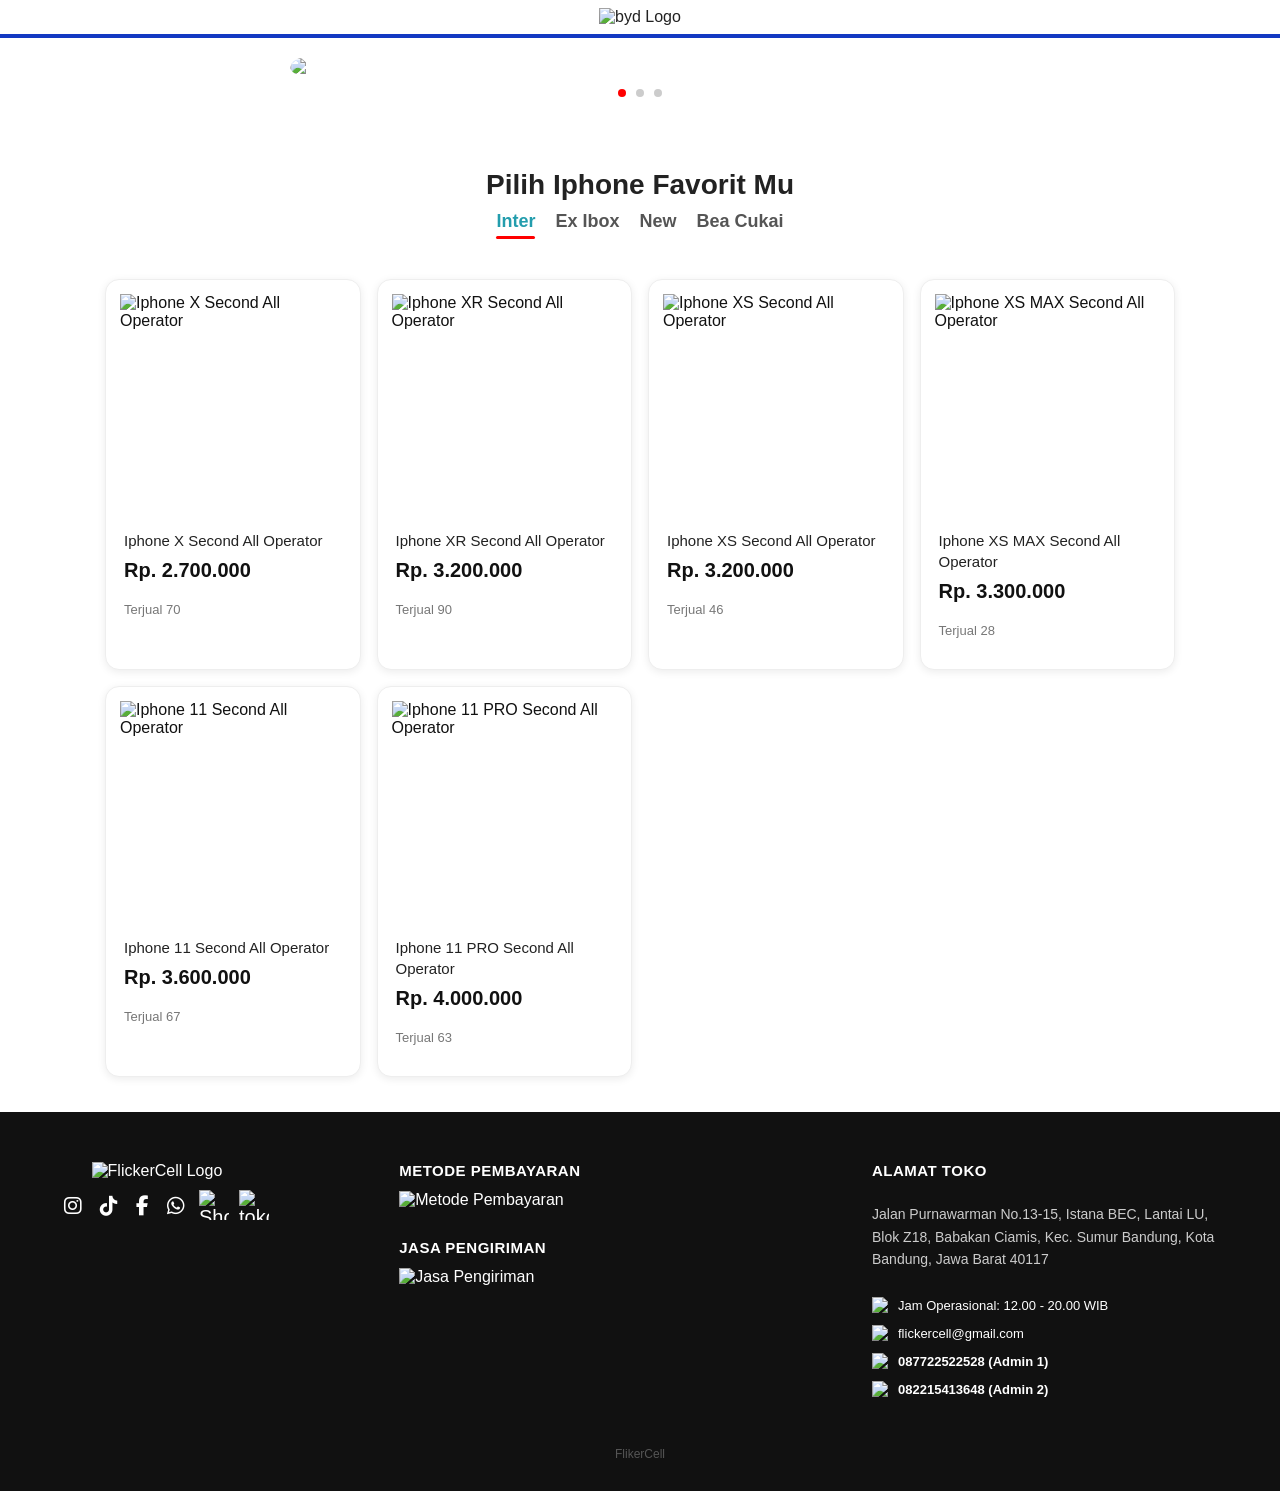
==== commit 7bf411b0: "Update index.html" ====
--- a/index.html
+++ b/index.html
@@ -32,7 +32,7 @@
   </div>
   
 <main>
-  <h2>Pilih Iphone Mu</h2>
+  <h2>Pilih Iphone Favorit Mu</h2>
   <div class="tabs">
     <div class="tab active" data-category="inter">Inter</div>
     <div class="tab" data-category="ibox">Ex Ibox</div>
--- a/style.css
+++ b/style.css
@@ -64,7 +64,7 @@
   color: #000;
 }
 .tab.active {
-  color: red;
+  color: #239dad;
 }
 .tab.active::after {
   content: "";
@@ -517,35 +517,3 @@
   .buy-now-btn { max-width: 100%; } /* Melebar penuh di HP agar mudah ditap jari */
   }
 
-
-
-.contact-list-box {
-display: flex;
-flex-direction: column;
-gap: 12px;
-font-family: sans-serif;
-text-align: left;
-width: 100%;
-max-width: 400px;
-margin: 15px auto 0 auto; /* Nilai 'auto' di kanan-kiri ini yang otomatis mendorong box ke tengah layar */
-}
-.contact-item {
-display: flex;
-align-items: center;
-gap: 10px;
-}
-.contact-item img {
-width: 16px;
-height: 16px;
-object-fit: contain;
-}
-.contact-item span,
-.contact-item a {
-font-size: 13px;
-color: #ffffff;
-text-decoration: none;
-}
-.contact-item a.admin-link {
-font-weight: bold;
-}
-  
